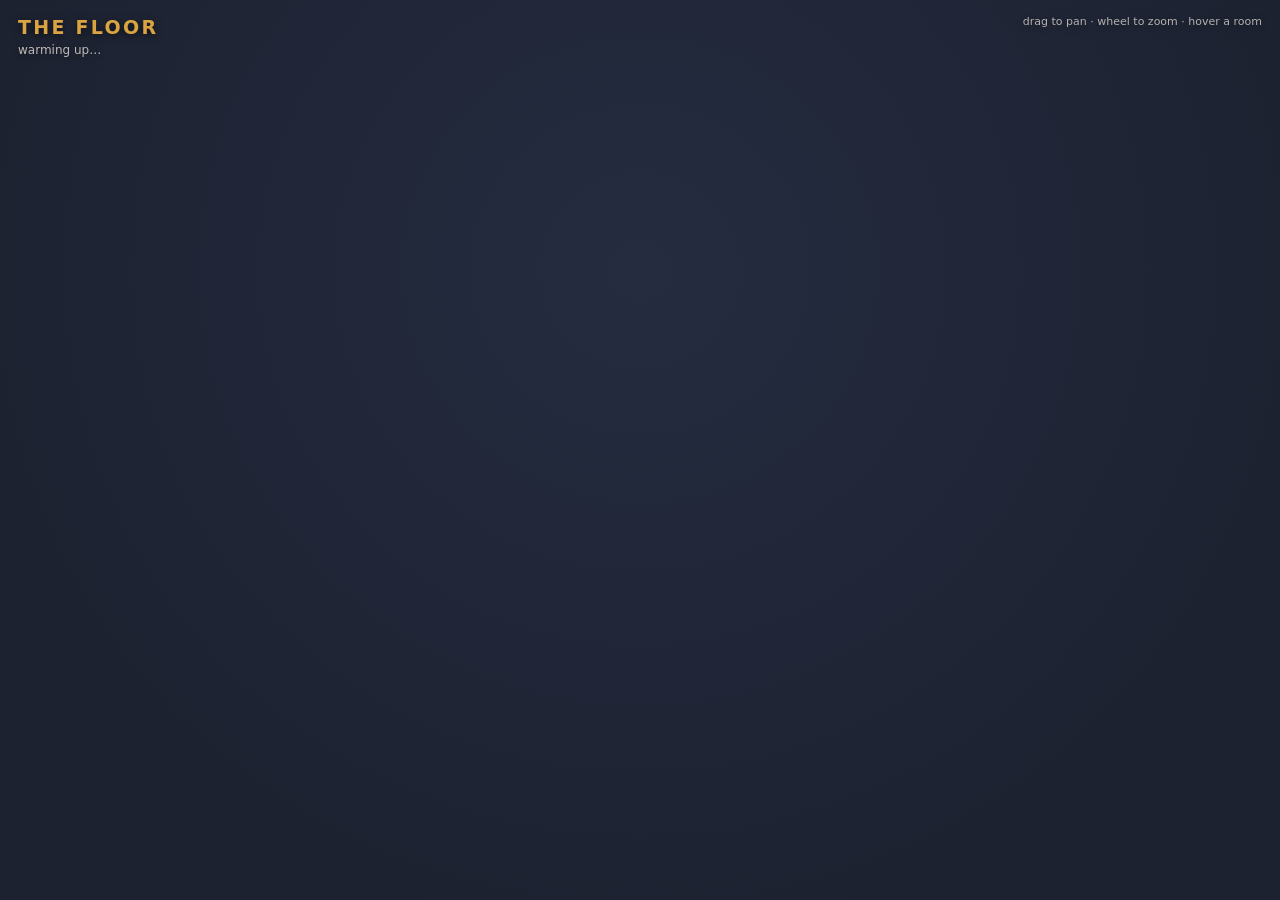
==== apps/floor/site/index.html @ d158db9d "floor: fade stopped rooms, richer hover state, sub-level for task yard Stopped/unpolled rooms now re" ====
<!doctype html>
<html lang="en">
<head>
<meta charset="utf-8">
<meta name="viewport" content="width=device-width, initial-scale=1">
<title>The Floor</title>
<style>
  :root {
    --ink: #2b2338; --paper: #f4ede4; --brass: #d9a441; --screen: #7ce0d3;
    --bg0: #1d2231; --bg1: #252c40;
  }
  * { margin: 0; box-sizing: border-box; }
  html, body { height: 100%; }
  body {
    background: radial-gradient(ellipse at 50% 30%, var(--bg1), var(--bg0) 75%);
    color: var(--paper); overflow: hidden;
    font: 14px/1.45 "Avenir Next", "Segoe UI", system-ui, sans-serif;
  }
  canvas { display: block; width: 100vw; height: 100vh; cursor: grab; }
  canvas.dragging { cursor: grabbing; }

  #hud {
    position: fixed; top: 14px; left: 18px; pointer-events: none;
    text-shadow: 0 2px 8px rgba(0,0,0,.6);
  }
  #hud h1 { font-size: 19px; letter-spacing: .12em; text-transform: uppercase;
            color: var(--brass); font-weight: 600; }
  #hud .sub { font-size: 12px; opacity: .75; }

  #ticker {
    position: fixed; left: 18px; bottom: 14px; max-width: 46ch;
    display: flex; flex-direction: column-reverse; gap: 4px; pointer-events: none;
  }
  #ticker .ev {
    font-size: 12px; padding: 4px 10px; border-radius: 6px;
    background: rgba(29, 34, 49, .82); border-left: 3px solid var(--brass);
    white-space: nowrap; overflow: hidden; text-overflow: ellipsis;
    animation: evin .3s ease-out;
  }
  #ticker .ev.llm { border-color: #ffd166; }
  #ticker .ev.git, #ticker .ev.pr { border-color: #ef6461; }
  #ticker .ev.issue { border-color: #9b5de5; }
  #ticker .ev.lifecycle { border-color: #4ea8de; }
  @keyframes evin { from { opacity: 0; transform: translateY(6px); } }

  #sources {
    position: fixed; right: 18px; bottom: 14px; font-size: 11px;
    background: rgba(29, 34, 49, .82); border-radius: 8px; padding: 8px 12px;
    pointer-events: none;
  }
  #sources .src { display: flex; align-items: center; gap: 6px; }
  #sources .dot { width: 7px; height: 7px; border-radius: 50%; background: #8ac926; }
  #sources .dot.off { background: #5b667e; }
  #sources .dot.err { background: #ef6461; }

  #tip {
    position: fixed; display: none; pointer-events: none; z-index: 5;
    background: rgba(29, 34, 49, .95); border: 1px solid var(--brass);
    border-radius: 8px; padding: 8px 12px; max-width: 34ch;
    box-shadow: 0 6px 24px rgba(0,0,0,.5);
  }
  #tip b { color: var(--brass); }
  #tip .state {
    font-size: 11.5px; color: var(--paper); display: flex; align-items: center;
    gap: 6px; margin: 3px 0 4px;
  }
  #tip .state .dot { width: 8px; height: 8px; border-radius: 50%; flex: none; }
  #tip .blurb { font-size: 12px; opacity: .8; }

  #legend {
    position: fixed; top: 14px; right: 18px; font-size: 11px; text-align: right;
    opacity: .7; pointer-events: none; text-shadow: 0 2px 8px rgba(0,0,0,.6);
  }
</style>
</head>
<body>
<canvas id="floor"></canvas>
<div id="hud">
  <h1>The Floor</h1>
  <div class="sub" id="nodeline">warming up…</div>
</div>
<div id="legend">drag to pan · wheel to zoom · hover a room</div>
<div id="ticker"></div>
<div id="sources"></div>
<div id="tip"></div>
<script src="iso.js"></script>
</body>
</html>
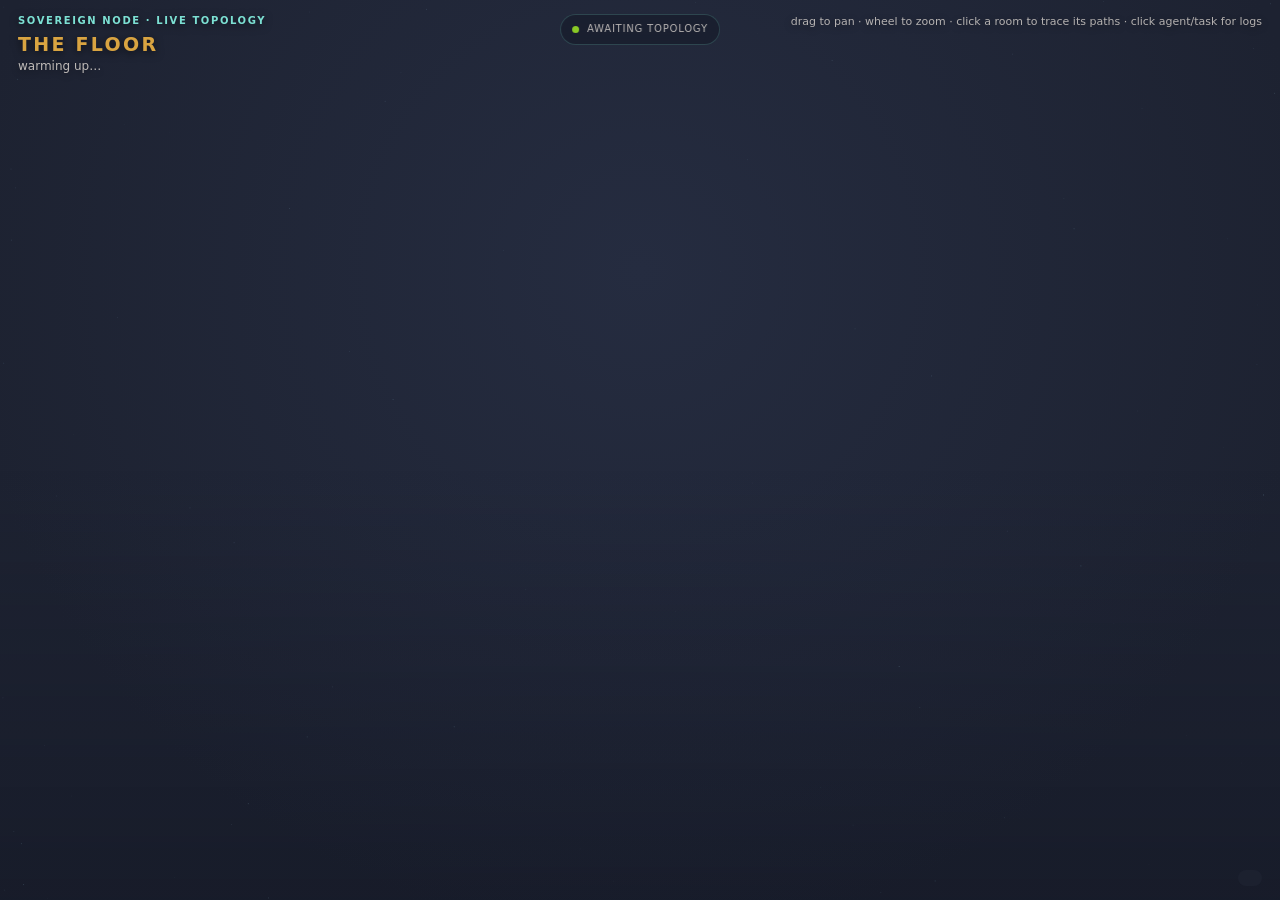
==== commit 69f0ffde: "feat(floor): sharpen ecosystem topology briefing" ====
--- a/apps/floor/site/index.html
+++ b/apps/floor/site/index.html
@@ -26,6 +26,21 @@
   #hud h1 { font-size: 19px; letter-spacing: .12em; text-transform: uppercase;
             color: var(--brass); font-weight: 600; }
   #hud .sub { font-size: 12px; opacity: .75; }
+  #hud .eyebrow { color: var(--screen); font-size: 10px; font-weight: 700;
+                  letter-spacing: .16em; text-transform: uppercase; margin-bottom: 2px; }
+
+  #pulse {
+    position: fixed; top: 14px; left: 50%; transform: translateX(-50%);
+    display: flex; gap: 8px; align-items: center; padding: 7px 11px;
+    border: 1px solid rgba(124,224,211,.2); border-radius: 999px;
+    background: rgba(21,26,40,.58); backdrop-filter: blur(9px);
+    font-size: 10px; letter-spacing: .08em; text-transform: uppercase;
+    color: rgba(244,237,228,.72); pointer-events: none;
+  }
+  #pulse .beacon { width: 7px; height: 7px; border-radius: 50%; background: #8ac926;
+                    box-shadow: 0 0 0 0 rgba(138,201,38,.55); animation: beacon 1.9s infinite; }
+  #pulse .metric { color: var(--brass); font-weight: 700; }
+  @keyframes beacon { 70% { box-shadow: 0 0 0 7px rgba(138,201,38,0); } 100% { box-shadow: 0 0 0 0 rgba(138,201,38,0); } }
 
   #ticker {
     position: fixed; left: 18px; bottom: 14px; max-width: 46ch;
@@ -71,18 +86,84 @@
     position: fixed; top: 14px; right: 18px; font-size: 11px; text-align: right;
     opacity: .7; pointer-events: none; text-shadow: 0 2px 8px rgba(0,0,0,.6);
   }
+  /* Log panel — appears when you click an agent / task room */
+  #logpanel {
+    position: fixed; bottom: 0; right: 0; width: min(640px, 100vw);
+    height: min(420px, 55vh); z-index: 20;
+    background: rgba(18, 21, 33, .96); border-top: 2px solid var(--brass);
+    border-left: 2px solid var(--brass); border-radius: 8px 0 0 0;
+    display: none; flex-direction: column;
+    box-shadow: -4px -4px 24px rgba(0,0,0,.5);
+    font: 12px/1.55 "SF Mono", "Consolas", "Menlo", monospace;
+  }
+  #logpanel.open { display: flex; }
+  #logpanel-header {
+    display: flex; align-items: center; justify-content: space-between;
+    padding: 6px 12px; border-bottom: 1px solid rgba(217,164,65,.3);
+    flex: none;
+  }
+  #logpanel-title { color: var(--brass); font-size: 12px; font-weight: 600; }
+  #logpanel-close {
+    background: none; border: none; color: var(--paper); cursor: pointer;
+    font-size: 18px; line-height: 1; opacity: .7; padding: 0 2px;
+  }
+  #logpanel-close:hover { opacity: 1; color: var(--brass); }
+  #logpanel-body {
+    flex: 1; overflow-y: auto; padding: 8px 12px;
+    color: rgba(244, 237, 228, 0.85); white-space: pre-wrap; word-break: break-all;
+  }
+  #logpanel-body .logline { display: block; }
+  #logpanel-body .logline.spinner { color: rgba(217,164,65,.55); }
+  #logpanel-status {
+    padding: 3px 12px 5px; font-size: 10.5px; color: rgba(244,237,228,.4);
+    flex: none; border-top: 1px solid rgba(217,164,65,.15);
+  }
+
+  #inspector {
+    position: fixed; right: 18px; top: 52px; width: 258px; display: none;
+    padding: 13px 14px 12px; border: 1px solid rgba(217,164,65,.55); border-radius: 10px;
+    background: rgba(22,27,42,.91); box-shadow: 0 12px 40px rgba(0,0,0,.35);
+    backdrop-filter: blur(12px);
+  }
+  #inspector.open { display: block; animation: inspector-in .18s ease-out; }
+  @keyframes inspector-in { from { opacity: 0; transform: translateY(-5px); } }
+  #inspector .kicker { color: var(--screen); font-size: 9px; font-weight: 700; letter-spacing: .14em; text-transform: uppercase; }
+  #inspector h2 { color: var(--brass); font-size: 16px; margin: 2px 0 5px; line-height: 1.2; }
+  #inspector p { color: rgba(244,237,228,.78); font-size: 12px; margin: 0 0 9px; }
+  #inspector .line { display: flex; justify-content: space-between; gap: 10px; padding-top: 6px;
+                      border-top: 1px solid rgba(244,237,228,.1); font-size: 11px; }
+  #inspector .line span:last-child { color: var(--screen); text-align: right; }
+  #inspector button { position: absolute; right: 8px; top: 7px; border: 0; color: var(--paper);
+                      background: transparent; font-size: 18px; cursor: pointer; line-height: 1; }
+  #inspector button:hover { color: var(--brass); }
+  @media (max-width: 720px) {
+    #pulse { top: 50px; max-width: calc(100vw - 36px); }
+    #legend { display: none; }
+    #inspector { left: 18px; right: 18px; top: auto; bottom: 88px; width: auto; }
+  }
 </style>
 </head>
 <body>
 <canvas id="floor"></canvas>
 <div id="hud">
+  <div class="eyebrow">Sovereign node · live topology</div>
   <h1>The Floor</h1>
   <div class="sub" id="nodeline">warming up…</div>
 </div>
-<div id="legend">drag to pan · wheel to zoom · hover a room</div>
+<div id="pulse"><span class="beacon"></span><span id="pulsecopy">awaiting topology</span></div>
+<div id="legend">drag to pan · wheel to zoom · click a room to trace its paths · click agent/task for logs</div>
 <div id="ticker"></div>
 <div id="sources"></div>
 <div id="tip"></div>
+<aside id="inspector" aria-live="polite"></aside>
+<div id="logpanel">
+  <div id="logpanel-header">
+    <span id="logpanel-title">logs</span>
+    <button id="logpanel-close" title="Close log panel">&#x2715;</button>
+  </div>
+  <div id="logpanel-body"></div>
+  <div id="logpanel-status">connecting…</div>
+</div>
 <script src="iso.js"></script>
 </body>
 </html>
